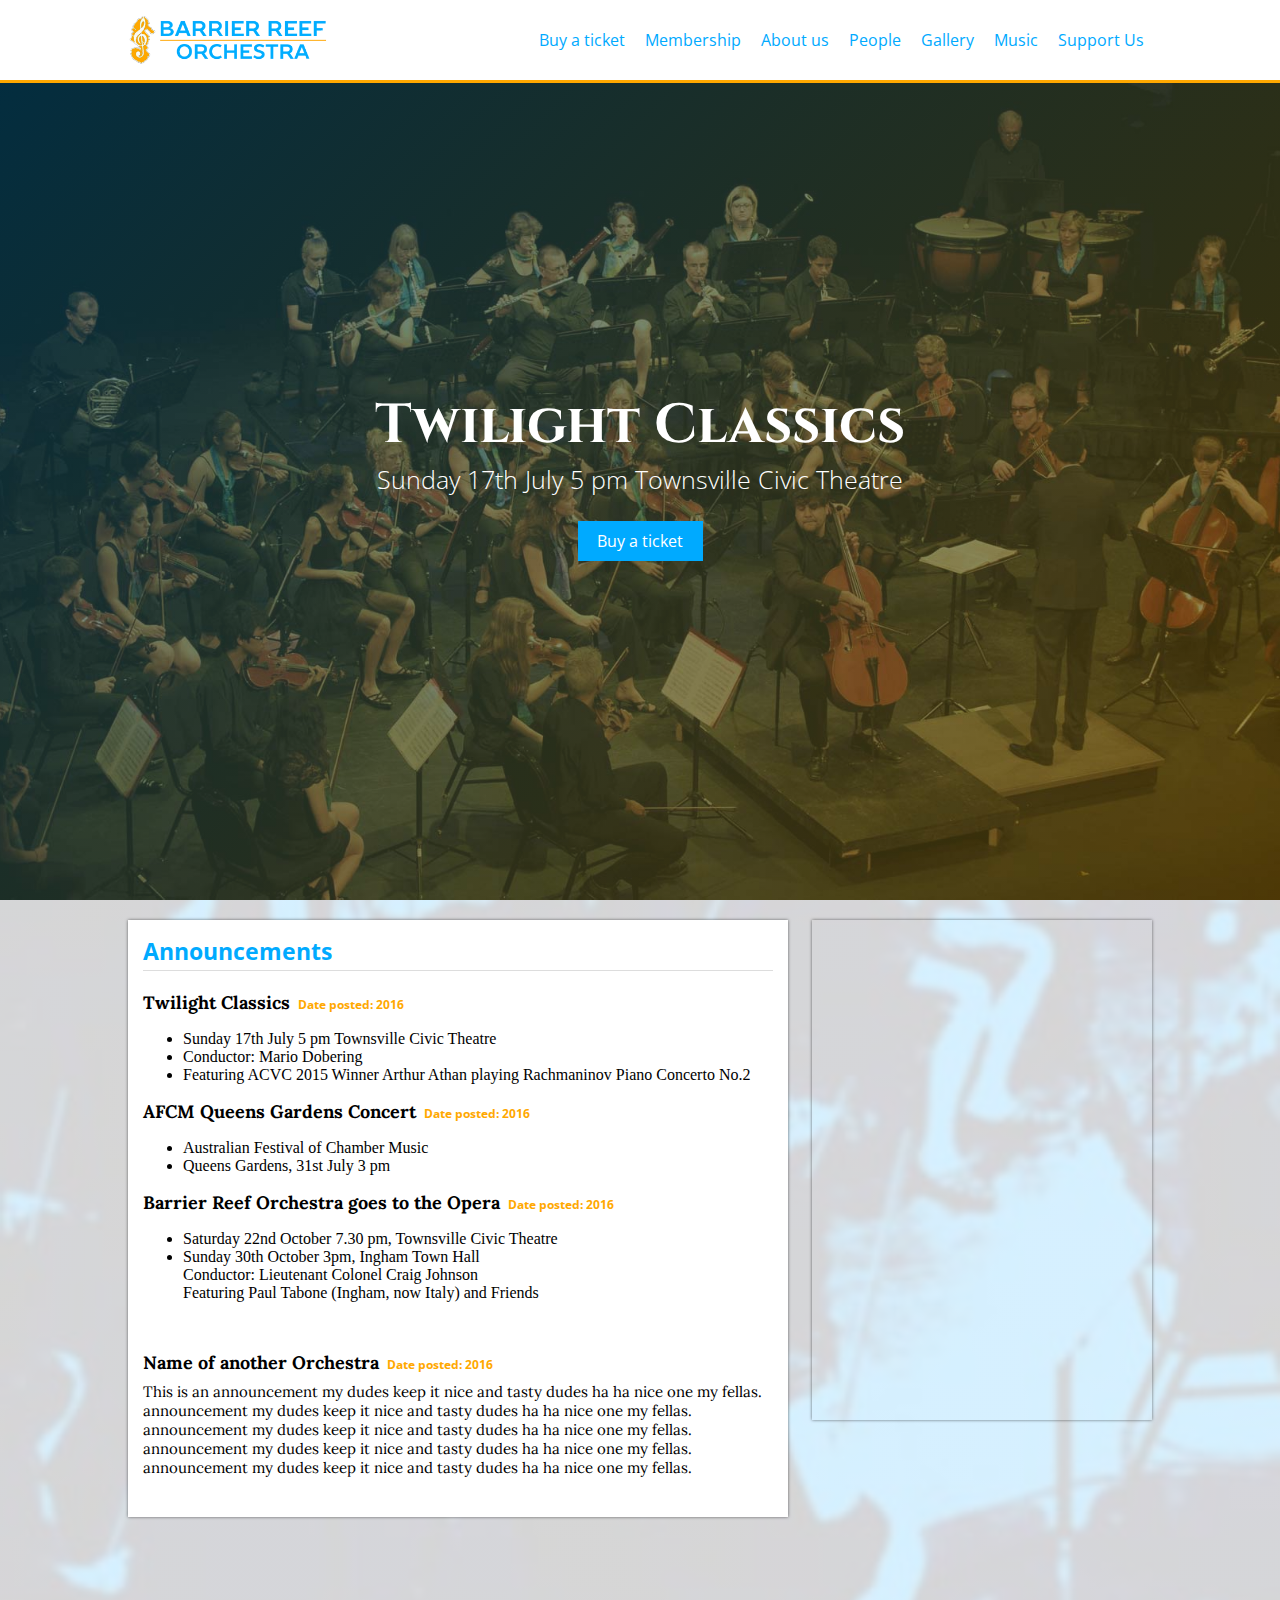
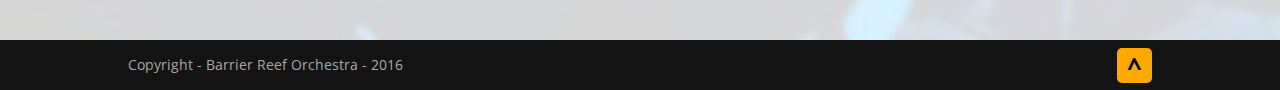
==== BRO/index.html @ 2f2d565d "links v2" ====
<html>
<head>
<title>Home - Barrier Reef Orchestra</title>
<script src="https://ajax.googleapis.com/ajax/libs/jquery/1.12.0/jquery.min.js"></script>
<link href='https://fonts.googleapis.com/css?family=Open+Sans:400,300,700|Cinzel|Lora' rel='stylesheet' type='text/css'>
<link href='index.css' rel="stylesheet" type="text/css">
<meta name="viewport" content="width=device-width, initial-scale=1.0">
</head>

<body>
<script> 
$(document).ready(function(){
    $("#mm-button").click(function(){
        $("#mobile-menu").animate({left: '0px'});
    });
    $("#mm-exit").click(function(){
        $("#mobile-menu").animate({left: '-100%'});
    });
});
</script> 
    <div id="mobile-menu">
        <p>MENU</p><div id="mm-exit"></div>
        <hr>
        <a class="logo" href="index.html"><img alt="LOGO" src="images/logo.png"></a>
        <a href="https://whatson.townsville.qld.gov.au/categories/ticketshop">Buy a ticket</a>
        <a href="people.html">People</a>
        <a href="gallery.html">Gallery</a>
        <a href="music.html">Music</a>
        <a href="form.html">Support Us</a>
    </div>
    
    
    <div id="spotlight-frame">
        <nav>
            <div id="nav-inner">
                <a class="logo" href="index.html"><img alt="LOGO" src="images/logo.png"></a>
                <a href="https://whatson.townsville.qld.gov.au/categories/ticketshop">Buy a ticket</a>
                <a href="memberform.html">Membership</a>
                <a href="aboutus.html">About us</a>
                <a href="people.html">People</a>
                <a href="gallery.html">Gallery</a>
                <a href="Music.html">Music</a>
                <a href="form.html">Support Us</a>
                
                <div id="mm-button"></div>
            </div>
        </nav>
        
        <div id="spotlight-inner">
            <h1>Twilight Classics</h1>
            <h2>Sunday 17th July 5 pm Townsville Civic Theatre</h2>
            <a href="https://whatson.townsville.qld.gov.au/categories/ticketshop"><button>Buy a ticket</button></a>
        </div>
    </div>
    
    <div id="content-wrapper">
        <div id="left-column">
            <h1>Announcements<h1><hr>
                
            <h2>Twilight Classics</h2><h3>Date posted: 2016</h3>
            <ul>
            <li>Sunday 17th July 5 pm Townsville Civic Theatre</li>
            <li>Conductor: Mario Dobering</li>
            <li>Featuring ACVC 2015 Winner Arthur Athan playing Rachmaninov Piano Concerto No.2</li></ul>
              
            <h2>AFCM Queens Gardens Concert</h2><h3>Date posted: 2016</h3>
            <ul><li>Australian Festival of Chamber Music</li><li>Queens Gardens, 31st July 3 pm</li></ul>
            
            <h2>Barrier Reef Orchestra goes to the Opera</h2><h3>Date posted: 2016</h3>
            <ul> <li>Saturday 22nd October 7.30 pm, Townsville Civic Theatre </li><li>Sunday 30th October 3pm, Ingham Town Hall</li>
            Conductor: Lieutenant Colonel Craig Johnson <br>
            Featuring Paul Tabone (Ingham, now Italy) and Friends</ul></p>
        
                
            <h2>Name of another Orchestra</h2><h3>Date posted: 2016</h3>
            <p>This is an announcement my dudes keep it nice and tasty dudes ha ha nice one my fellas. announcement my dudes keep it nice and tasty dudes ha ha nice one my fellas. announcement my dudes keep it nice and tasty dudes ha ha nice one my fellas. announcement my dudes keep it nice and tasty dudes ha ha nice one my fellas. announcement my dudes keep it nice and tasty dudes ha ha nice one my fellas.</p>
            
              
        </div>
        
        <div id="facebook-feed">
            <iframe src="https://www.facebook.com/plugins/page.php?href=https%3A%2F%2Fwww.facebook.com%2Fnqorchestra&tabs=timeline&width=340&height=500&small_header=false&adapt_container_width=true&hide_cover=false&show_facepile=true&appId" width="340" height="500" style="border:none;overflow:hidden" scrolling="no" frameborder="0" allowTransparency="true"></iframe>
        </div>
    </div>
            
    <div id="footer">
        <div id="footer-inner">
            <p>Copyright - Barrier Reef Orchestra - 2016</p>
            <a href="#top"><button>^</button></a>
        </div>        
    </div>
            
</body>

</html>
---- BRO/index.css ----
html, body {
    padding: 0px;
    margin: 0px;
    background: linear-gradient(rgba(255,255,255,0.8) 0%,rgba(255,255,255,0.8) 100%), url("images/background-body.jpg");
    background-size: cover;
}
#spotlight-frame {
    width: 100%;
    height: 100vh;
    background-color: green;
    background: linear-gradient(-45deg, rgba(219,157,0,0.3) 0%,rgba(0,146,214,0.3) 100%), url("images/site-bg.jpg");
    background-size: cover;
    background-position: center;
}
#mobile-menu {
    width: 100%;
    height: 100vh;
    background-color: rgba(0,0,15, 0.8);
    z-index: 9;
    position: absolute;
    padding-top: 10px;
    left: -100%;
}
#mobile-menu a {
    text-decoration: none;
    color: white;
    font-size: 22px;
    display: block;
    font-family: 'Open Sans', sans-serif;
    padding-top: 14px;
    padding-bottom: 14px;
    width: 90%;
    margin-left: 15px;
    border-bottom: 1px solid #6b6b6b;
}
#mobile-menu p {
    font-size: 35px;
    color: #a0a0a0;
    font-family: 'Open Sans', sans-serif;
    margin-bottom: 0px;
    margin-left: 15px;
    font-weight: 300;
    display: inline;
    padding: 0px;
}
#mobile-menu hr {
    background-color: #6b6b6b;
    border: none;
    height: 1px;
    padding: 0px;
    margin-bottom: 10px;
}
#mm-exit {
    width: 30px;
    height: 30px;
    background-image: url(images/mm-exit.png);
    background-size: cover;
    float: right;
    display: inline;
    margin-top: 5px;
    margin-right: 10px;
    cursor: pointer;
}
#mm-button {
    width: 50px;
    height: 50px;
    background-image: url(images/mm-img.png);
    border: 1px orange solid;
    border-radius: 4px;
    background-size: cover;
    display: none;
    float: left;
    position: absolute;
    left: 8px;
    cursor: pointer;
    transition: 0.2s;
}
nav {
    width: 100%;
    background-color: white;
    height: 65px;
    padding-top: 15px;
    border-bottom: 3px solid #FFA800;
}
#nav-inner {
    width: 1024px;
    height: 50px;
    margin-left: auto;
    margin-right: auto;
    line-height: 50px;
    text-align: right;
}
#nav-inner img {
    height: 50px;
    width: 200px;
    float: left;
}
#nav-inner a {
    padding-right: 20px;
    color: #00aaff;
    padding: 8px;
    font-family: 'Open Sans', sans-serif;
    text-decoration: none;
    transition: 0.2s;
    font-size: 16px;
}
#nav-inner a:hover {
    background-color: #00aaff;
    border-radius: 3px;
    color: white;
}
#nav-inner a.logo:hover{
    background-color:#FFFFFF;
}
#spotlight-inner {
    margin-top:25vh;
    width: 1024px;
    height: 140px;
    padding-top: 80px;
    padding-bottom: 80px;
    margin-right: auto;
    text-align: center;
    margin-left:auto;
}
#spotlight-inner h1 {
    font-size: 55px;
    color: white;
    padding: 0px;
    margin: 0px;
    font-family: 'Cinzel', serif;
}
#spotlight-inner h2 {
    font-size: 25px;
    color: white;
    padding: 0px;
    margin: 0px;
    font-family: 'Open Sans', sans-serif;
    font-weight: 300;
}
#spotlight-inner button {
    border: none;
    margin-top: 25px;
    padding: 9px;
    font-size: 16px;
    color: white;
    font-family: 'Open Sans', sans-serif;
    background-color: #00aaff;
    transition: 0.3s;
    width: 125px;
    cursor: pointer;
}
#spotlight-inner button:hover {
    background-color: #FFA800;
    transition: 0.3s;
    border-radius: 10px;
}
#content-wrapper {
    width: 1024px;
    height: 700;
    padding-top: 20px;
    padding-bottom: 20px;
    margin-left: auto;
    margin-right: auto;
}
#left-column {
    width: 630px;
    height: auto;
    padding: 15px;
    float: left;
    background-color: white;
    -webkit-box-shadow: 0px 0px 3px 0px rgba(0,0,0,0.55);
    -moz-box-shadow: 0px 0px 3px 0px rgba(0,0,0,0.55);
    box-shadow: 0px 0px 3px 0px rgba(0,0,0,0.55);
}
#left-column h1{
    font-family: 'Open Sans', sans-serif;
    color: #00aaff;
    padding: 0px;
    margin: 0px;
    font-size: 23px;
}
#left-column h2{
    font-family: 'Lora', serif;
    color: black;
    padding: 0px;
    margin: 0px;
    font-size: 18px;
    display: inline;
}
#left-column h3{
    font-family: 'Open Sans', serif;
    color: #FFA800;
    padding-left: 8px;
    margin: 0px;
    font-size: 12px;
    display: inline;
}
#left-column p{
    font-family: 'Lora', sans-serif;
    color: black;
    margin: 0px;
    font-size: 15px;
    padding-bottom: 25px;
    padding-top: 8px;
}
#left-column hr {
    background-color: #dddddd;
    height: 1px;
    border: none;
    margin-top: 3px;
    margin-bottom: 20px;
}
#facebook-feed {
    width: 340px;
    height: auto;
    float: right;
    -webkit-box-shadow: 0px 0px 3px 0px rgba(0,0,0,0.55);
    -moz-box-shadow: 0px 0px 3px 0px rgba(0,0,0,0.55);
    box-shadow: 0px 0px 3px 0px rgba(0,0,0,0.55);
}
#footer {
    width: 100%;
    height: 50px;
    background-color: #141414;
}
#footer-inner {
    width: 1024px;
    height: auto;
    line-height: 50px;
    margin-left: auto;
    margin-right: auto; 
}
#footer-inner p {
    font-family: 'Open Sans', sans-serif;
    font-size: 14px;
    margin: 0px;
    color: #a8a8a8;
    padding: 0px;
    display: inline;
}
#footer-inner button {
    font-size: 26px;
    width: 35px;
    float: right;
    font-weight: 700;
    margin-top: 8px;
    border: none;
    border-radius: 5px;
    height: 35px;
    cursor: pointer;
    font-family: 'Open Sans', sans-serif;
    background-color: #FFA800;
    transition: 0.2s;
}
#footer-inner button:hover {
    background-color: #00aaff;
    color: white;
}


@media only screen and (max-width: 1050px){
    nav {
        height: 55px;
        padding-top: 5px;
    }
    #mm-button {
        display: inline-block;
    }
    #nav-inner {
        width: 100%;
        text-align: center;
    }
    #nav-inner img {
        height: 40px;
        width: 170px;
        float: none;
        padding-top: 5px;
    }
    #spotlight-inner {
        width: 80%;
    }
    #spotlight-inner h1 {
        font-size: 48px;
    }
    #spotlight-inner h2 {
        font-size: 20px;
    }
    #nav-inner a {
        display: none;
    }
    #left-column {
        width: 90%;
        float: inherit;
        margin-left: auto;
        margin-right: auto;
        height: auto;
    }
    #facebook-feed {
        display: none;
    }
    #content-wrapper {
        width: 100%;
    }
    #footer-inner {
        width: 90%;
    }
}


@media only screen and (max-width: 600px) {
    #footer{
        display: none;
    }
        #spotlight-inner h1 {
        font-size: 38px;
    }
    #spotlight-inner h2 {
        font-size: 18px;
    }
    #spotlight-inner button {
        font-size: 12px;
    }
}
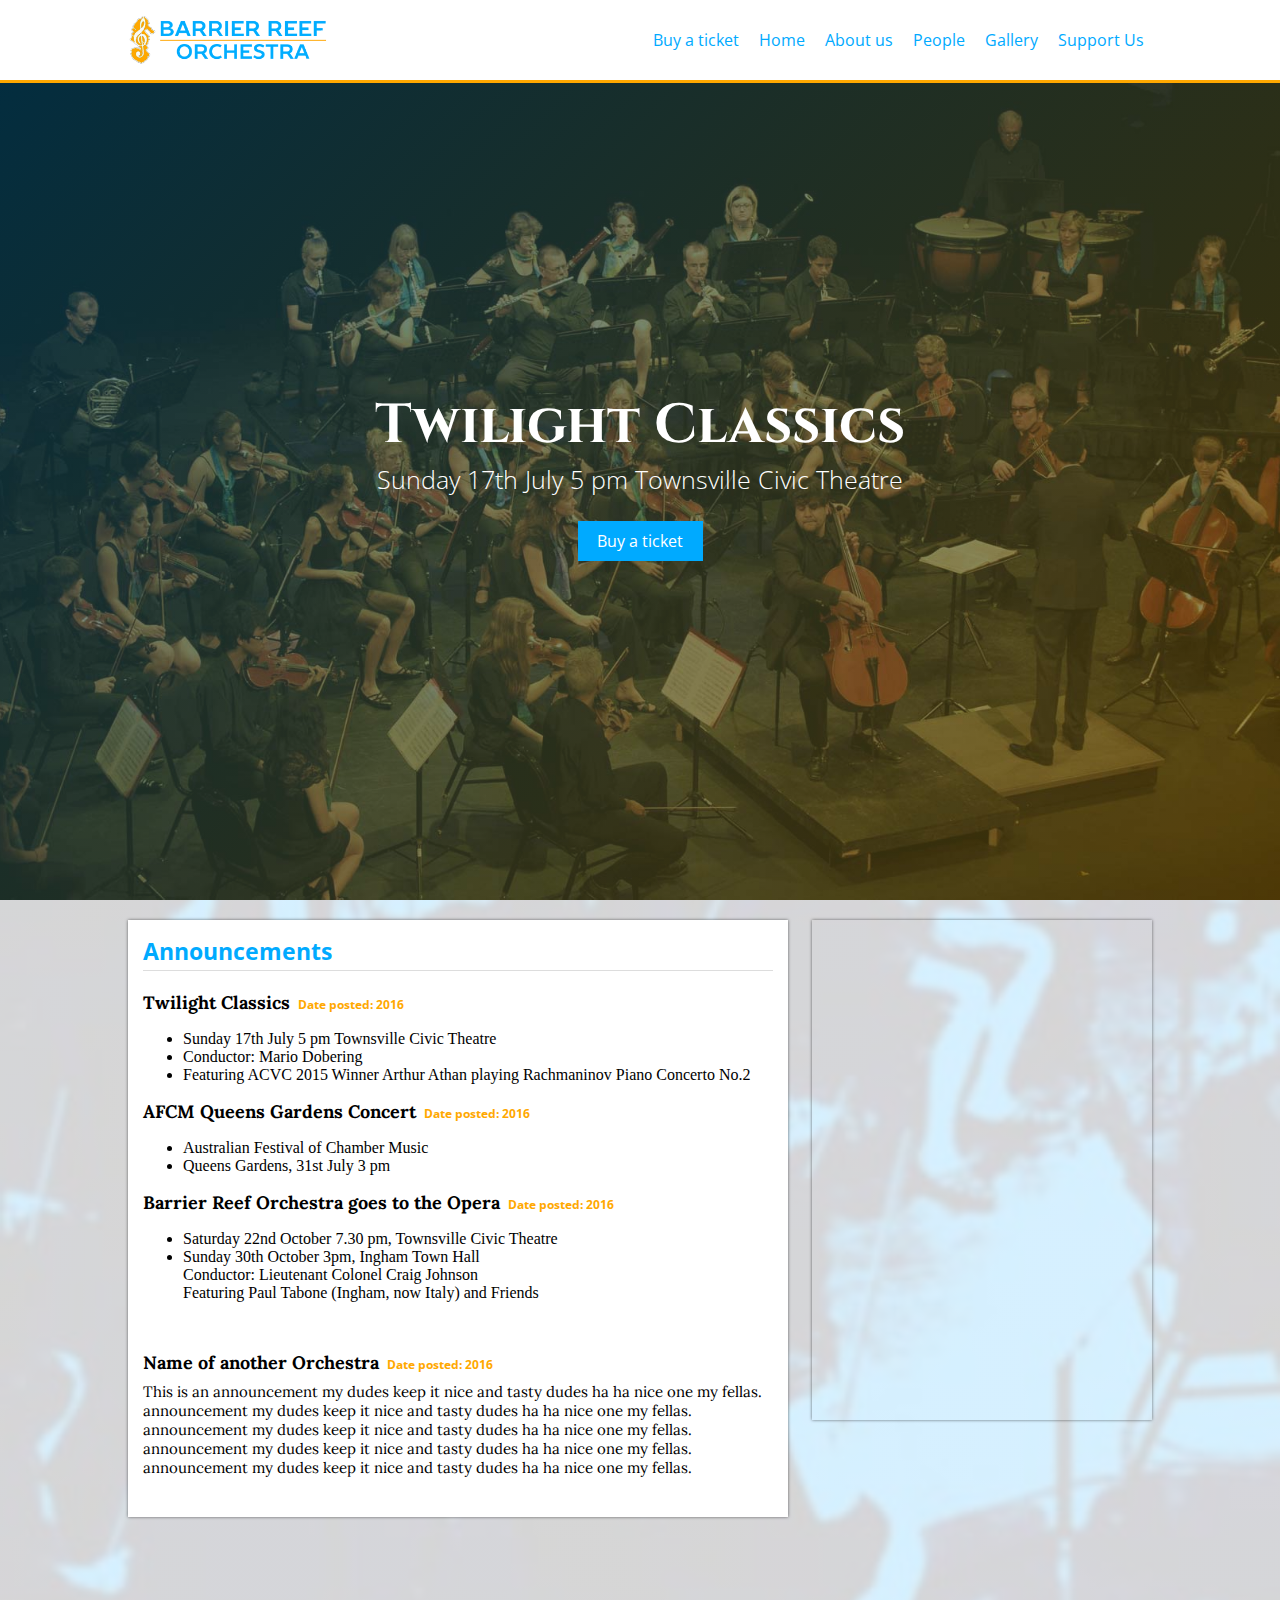
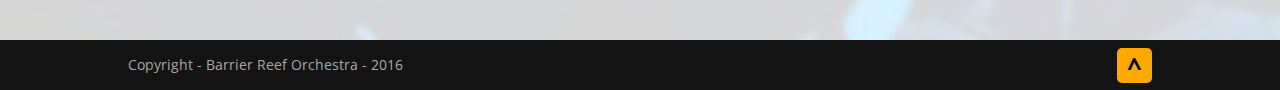
==== commit 92868525: "Linked pages together" ====
--- a/BRO/index.html
+++ b/BRO/index.html
@@ -23,9 +23,10 @@
         <hr>
         <a class="logo" href="index.html"><img alt="LOGO" src="images/logo.png"></a>
         <a href="https://whatson.townsville.qld.gov.au/categories/ticketshop">Buy a ticket</a>
+        <a href="index.html">Home</a>
+        <a href="aboutus.html">About us</a>
         <a href="people.html">People</a>
         <a href="gallery.html">Gallery</a>
-        <a href="music.html">Music</a>
         <a href="form.html">Support Us</a>
     </div>
     
@@ -35,11 +36,10 @@
             <div id="nav-inner">
                 <a class="logo" href="index.html"><img alt="LOGO" src="images/logo.png"></a>
                 <a href="https://whatson.townsville.qld.gov.au/categories/ticketshop">Buy a ticket</a>
-                <a href="memberform.html">Membership</a>
+                <a href="index.html">Home</a>
                 <a href="aboutus.html">About us</a>
                 <a href="people.html">People</a>
                 <a href="gallery.html">Gallery</a>
-                <a href="Music.html">Music</a>
                 <a href="form.html">Support Us</a>
                 
                 <div id="mm-button"></div>
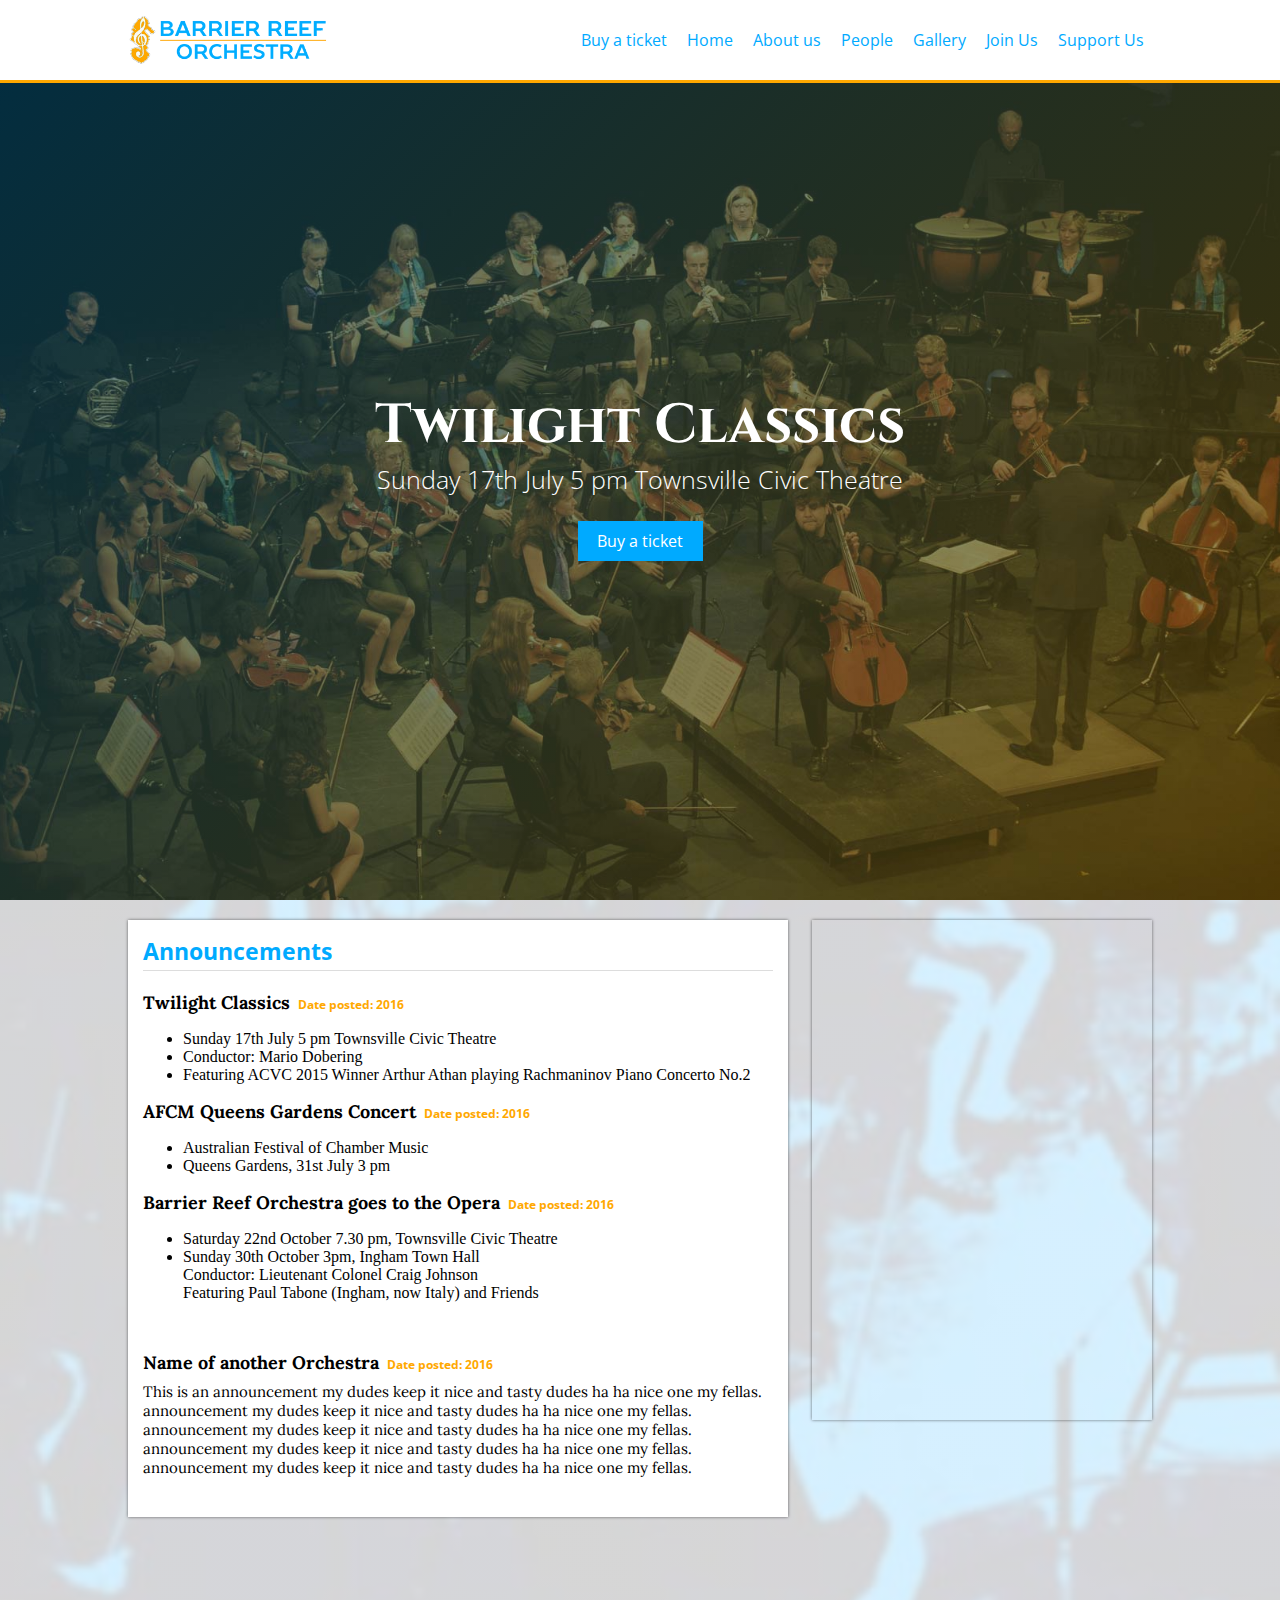
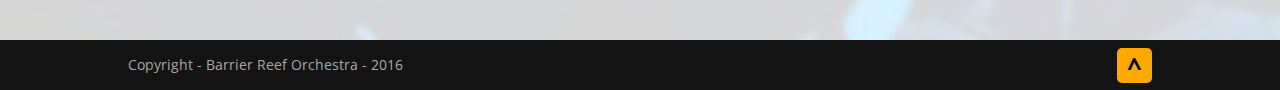
==== commit dc3f7729: "Memberform" ====
--- a/BRO/index.html
+++ b/BRO/index.html
@@ -27,6 +27,7 @@
         <a href="aboutus.html">About us</a>
         <a href="people.html">People</a>
         <a href="gallery.html">Gallery</a>
+        <a href="memberform.html">Join Us</a>
         <a href="form.html">Support Us</a>
     </div>
     
@@ -40,6 +41,7 @@
                 <a href="aboutus.html">About us</a>
                 <a href="people.html">People</a>
                 <a href="gallery.html">Gallery</a>
+                <a href="memberform.html">Join Us</a>
                 <a href="form.html">Support Us</a>
                 
                 <div id="mm-button"></div>
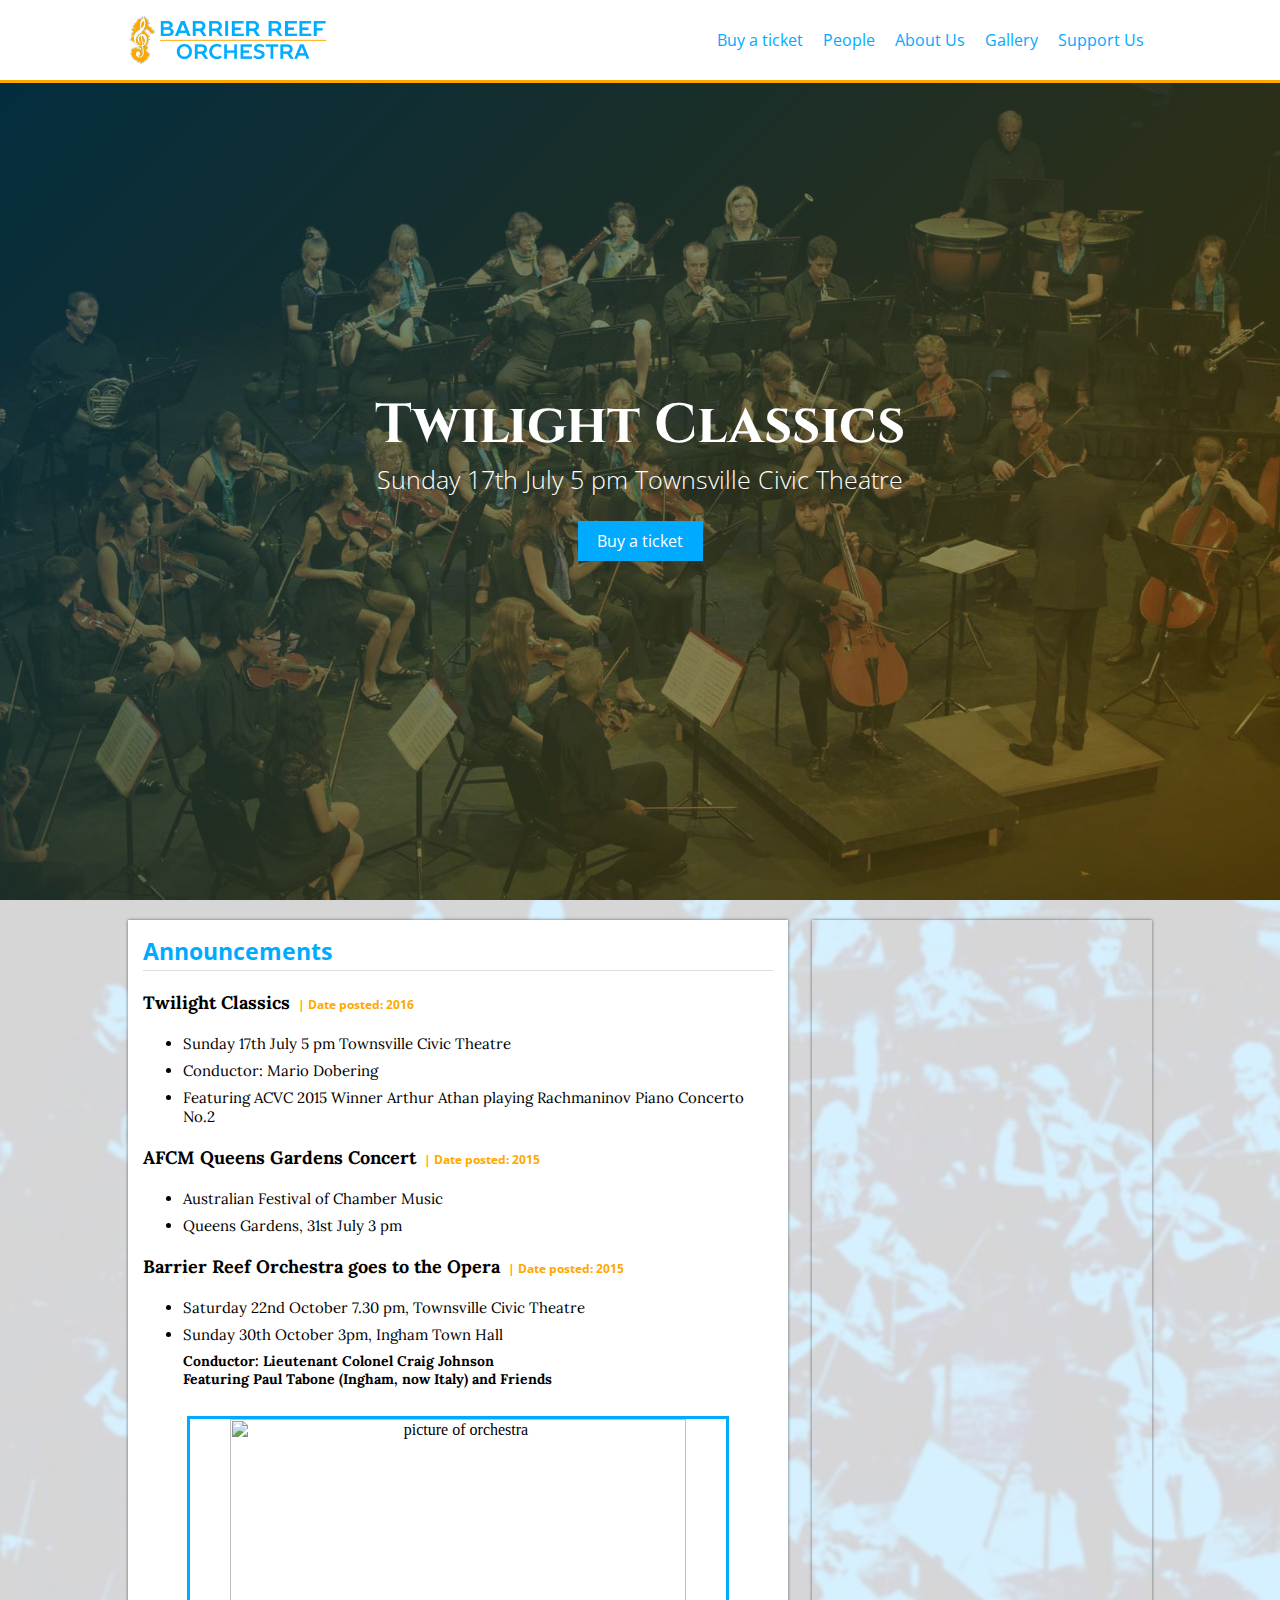
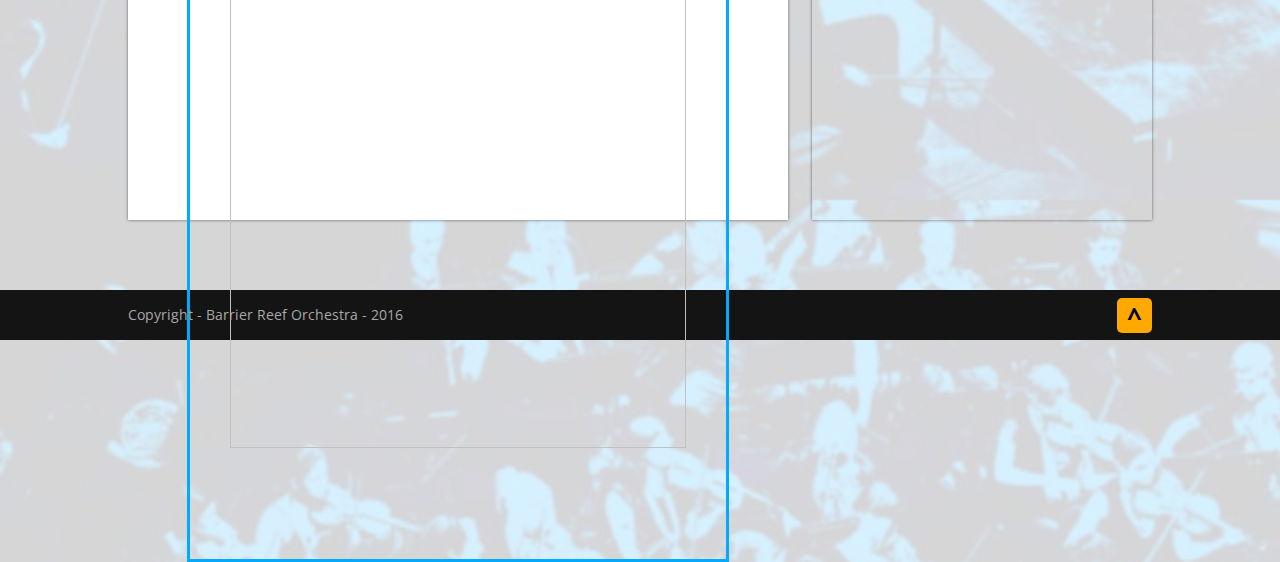
==== commit b30b5378: "FINAL TOUCHES" ====
--- a/BRO/index.html
+++ b/BRO/index.html
@@ -21,28 +21,22 @@
     <div id="mobile-menu">
         <p>MENU</p><div id="mm-exit"></div>
         <hr>
-        <a class="logo" href="index.html"><img alt="LOGO" src="images/logo.png"></a>
         <a href="https://whatson.townsville.qld.gov.au/categories/ticketshop">Buy a ticket</a>
-        <a href="index.html">Home</a>
-        <a href="aboutus.html">About us</a>
         <a href="people.html">People</a>
+        <a href="aboutus.html">About Us</a>
         <a href="gallery.html">Gallery</a>
-        <a href="memberform.html">Join Us</a>
         <a href="form.html">Support Us</a>
     </div>
-    
     
     <div id="spotlight-frame">
         <nav>
             <div id="nav-inner">
                 <a class="logo" href="index.html"><img alt="LOGO" src="images/logo.png"></a>
-                <a href="https://whatson.townsville.qld.gov.au/categories/ticketshop">Buy a ticket</a>
-                <a href="index.html">Home</a>
-                <a href="aboutus.html">About us</a>
-                <a href="people.html">People</a>
-                <a href="gallery.html">Gallery</a>
-                <a href="memberform.html">Join Us</a>
-                <a href="form.html">Support Us</a>
+                <a class="m-hide" href="https://whatson.townsville.qld.gov.au/categories/ticketshop">Buy a ticket</a>
+                <a class="m-hide" href="people.html">People</a>
+                <a class="m-hide" href="aboutus.html">About Us</a>
+                <a class="m-hide" href="gallery.html">Gallery</a>
+                <a class="m-hide" href="form.html">Support Us</a>
                 
                 <div id="mm-button"></div>
             </div>
@@ -59,30 +53,28 @@
         <div id="left-column">
             <h1>Announcements<h1><hr>
                 
-            <h2>Twilight Classics</h2><h3>Date posted: 2016</h3>
+            <h2>Twilight Classics</h2><h3>| Date posted: 2016</h3>
             <ul>
             <li>Sunday 17th July 5 pm Townsville Civic Theatre</li>
             <li>Conductor: Mario Dobering</li>
             <li>Featuring ACVC 2015 Winner Arthur Athan playing Rachmaninov Piano Concerto No.2</li></ul>
               
-            <h2>AFCM Queens Gardens Concert</h2><h3>Date posted: 2016</h3>
+            <h2>AFCM Queens Gardens Concert</h2><h3>| Date posted: 2015</h3>
             <ul><li>Australian Festival of Chamber Music</li><li>Queens Gardens, 31st July 3 pm</li></ul>
             
-            <h2>Barrier Reef Orchestra goes to the Opera</h2><h3>Date posted: 2016</h3>
+            <h2>Barrier Reef Orchestra goes to the Opera</h2><h3>| Date posted: 2015</h3>
             <ul> <li>Saturday 22nd October 7.30 pm, Townsville Civic Theatre </li><li>Sunday 30th October 3pm, Ingham Town Hall</li>
-            Conductor: Lieutenant Colonel Craig Johnson <br>
-            Featuring Paul Tabone (Ingham, now Italy) and Friends</ul></p>
-        
-                
-            <h2>Name of another Orchestra</h2><h3>Date posted: 2016</h3>
-            <p>This is an announcement my dudes keep it nice and tasty dudes ha ha nice one my fellas. announcement my dudes keep it nice and tasty dudes ha ha nice one my fellas. announcement my dudes keep it nice and tasty dudes ha ha nice one my fellas. announcement my dudes keep it nice and tasty dudes ha ha nice one my fellas. announcement my dudes keep it nice and tasty dudes ha ha nice one my fellas.</p>
+            <p>Conductor: Lieutenant Colonel Craig Johnson <br>
+                Featuring Paul Tabone (Ingham, now Italy) and Friends</ul></p>
+                <center><img alt="picture of orchestra" src="Gallery Images/P1150772.jpg"></center>
             
               
         </div>
         
         <div id="facebook-feed">
-            <iframe src="https://www.facebook.com/plugins/page.php?href=https%3A%2F%2Fwww.facebook.com%2Fnqorchestra&tabs=timeline&width=340&height=500&small_header=false&adapt_container_width=true&hide_cover=false&show_facepile=true&appId" width="340" height="500" style="border:none;overflow:hidden" scrolling="no" frameborder="0" allowTransparency="true"></iframe>
+            <iframe src="https://www.facebook.com/plugins/page.php?href=https%3A%2F%2Fwww.facebook.com%2Fnqorchestra&tabs=timeline&width=340&height=900&small_header=false&adapt_container_width=true&hide_cover=false&show_facepile=true&appId" width="340" height="900" style="border:none;overflow:hidden" scrolling="no" frameborder="0" allowTransparency="true"></iframe>
         </div>
+        
     </div>
             
     <div id="footer">
@@ -91,7 +83,6 @@
             <a href="#top"><button>^</button></a>
         </div>        
     </div>
-            
 </body>
 
 </html>
--- a/BRO/index.css
+++ b/BRO/index.css
@@ -3,6 +3,7 @@
     margin: 0px;
     background: linear-gradient(rgba(255,255,255,0.8) 0%,rgba(255,255,255,0.8) 100%), url("images/background-body.jpg");
     background-size: cover;
+    height: 100%;
 }
 #spotlight-frame {
     width: 100%;
@@ -104,6 +105,9 @@
     transition: 0.2s;
     font-size: 16px;
 }
+.m-hide {
+    display: inline;
+    }
 #nav-inner a:hover {
     background-color: #00aaff;
     border-radius: 3px;
@@ -156,7 +160,7 @@
 }
 #content-wrapper {
     width: 1024px;
-    height: 700;
+    height: 950px;
     padding-top: 20px;
     padding-bottom: 20px;
     margin-left: auto;
@@ -164,7 +168,7 @@
 }
 #left-column {
     width: 630px;
-    height: auto;
+    height: 870px;
     padding: 15px;
     float: left;
     background-color: white;
@@ -190,18 +194,28 @@
 #left-column h3{
     font-family: 'Open Sans', serif;
     color: #FFA800;
+    text-align: right;
     padding-left: 8px;
     margin: 0px;
     font-size: 12px;
     display: inline;
+}
+#left-column li{
+    font-family: 'Lora', sans-serif;
+    color: black;
+    margin: 0px;
+    font-size: 15px;
+    padding-bottom: 4px;
+    padding-top: 4px;
 }
 #left-column p{
     font-family: 'Lora', sans-serif;
     color: black;
     margin: 0px;
-    font-size: 15px;
-    padding-bottom: 25px;
-    padding-top: 8px;
+    font-size: 14px;
+    font-weight: 800;
+    padding-bottom: 4px;
+    padding-top: 4px;
 }
 #left-column hr {
     background-color: #dddddd;
@@ -209,6 +223,10 @@
     border: none;
     margin-top: 3px;
     margin-bottom: 20px;
+}
+#left-column img {
+    width: 85%;
+    border: 3px solid #00aaff;
 }
 #facebook-feed {
     width: 340px;
@@ -221,6 +239,7 @@
 #footer {
     width: 100%;
     height: 50px;
+    margin-top 100px;
     background-color: #141414;
 }
 #footer-inner {
@@ -266,6 +285,9 @@
     #mm-button {
         display: inline-block;
     }
+    #left-column img {
+        width: 60%;
+    }
     #nav-inner {
         width: 100%;
         text-align: center;
@@ -285,7 +307,7 @@
     #spotlight-inner h2 {
         font-size: 20px;
     }
-    #nav-inner a {
+    .m-hide {
         display: none;
     }
     #left-column {
@@ -320,4 +342,7 @@
     #spotlight-inner button {
         font-size: 12px;
     }
-}
+    #left-column img {
+        width: 85%;
+    }
+}
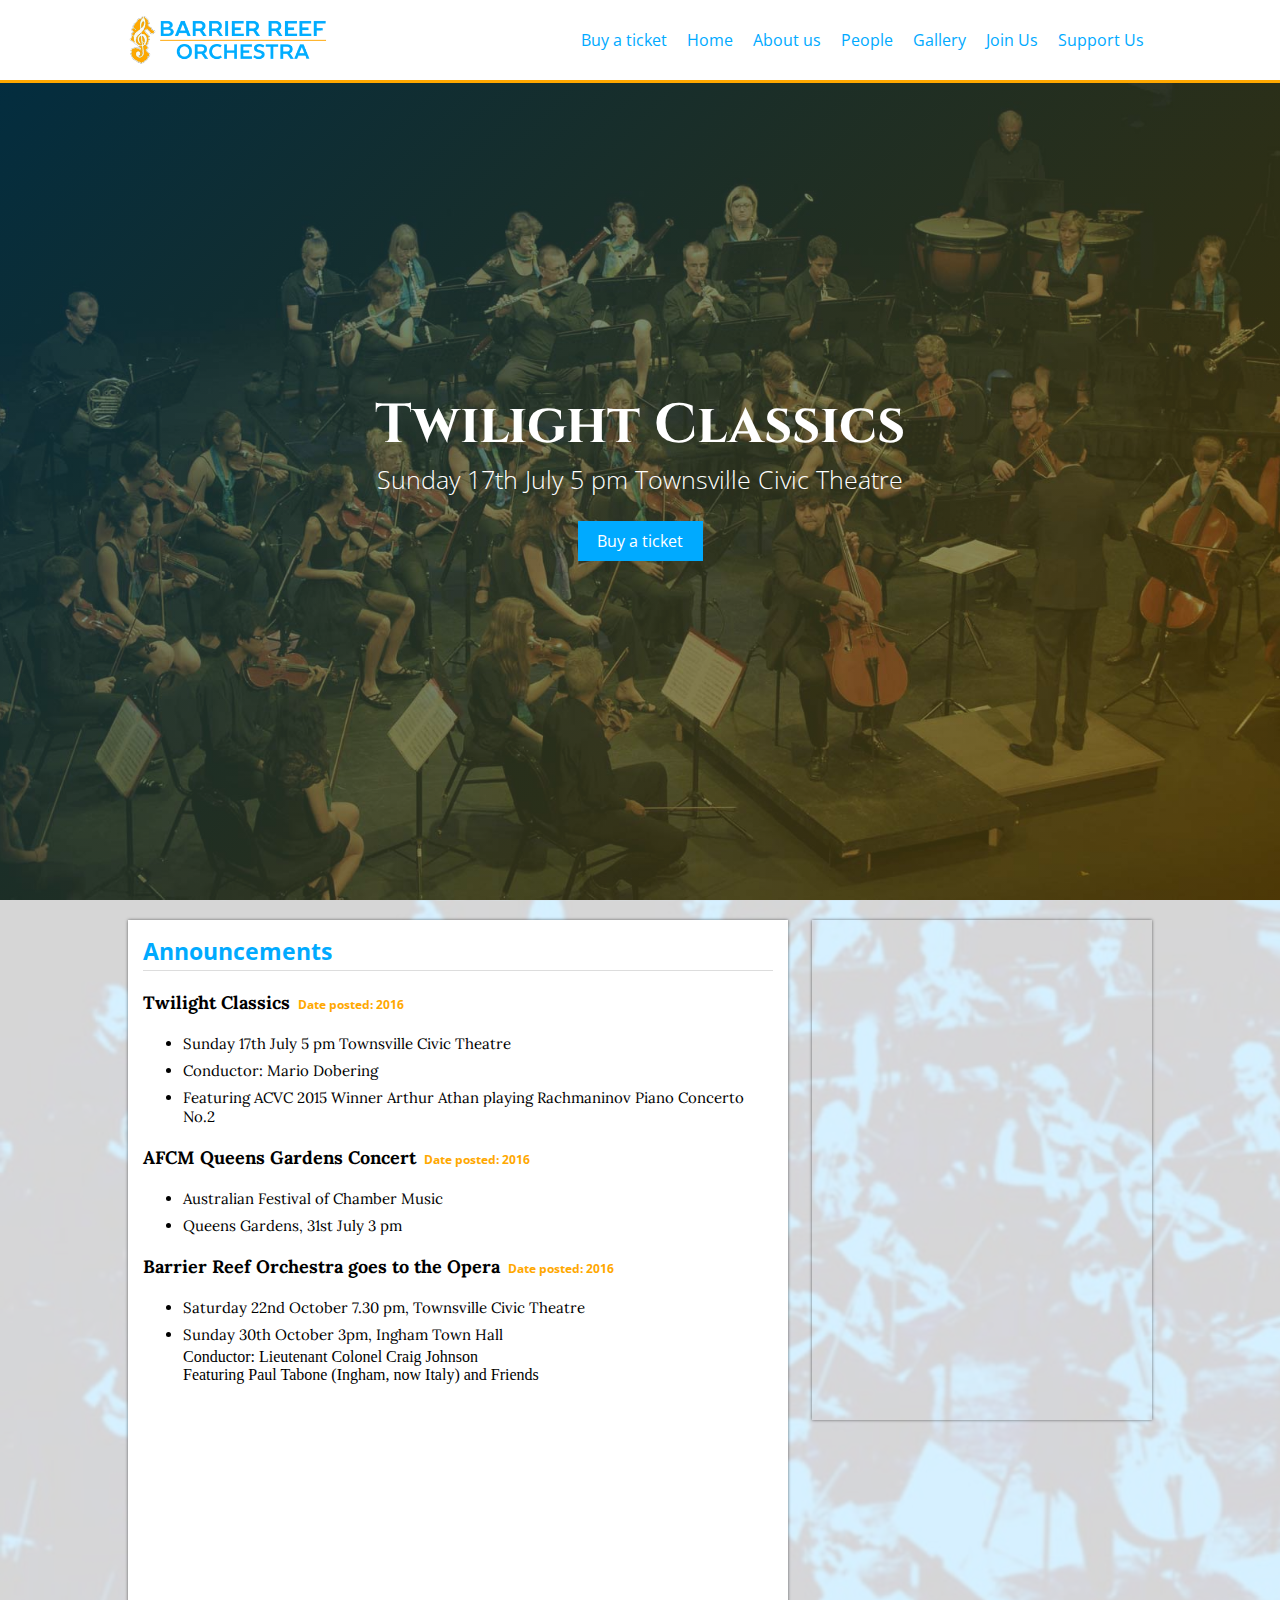
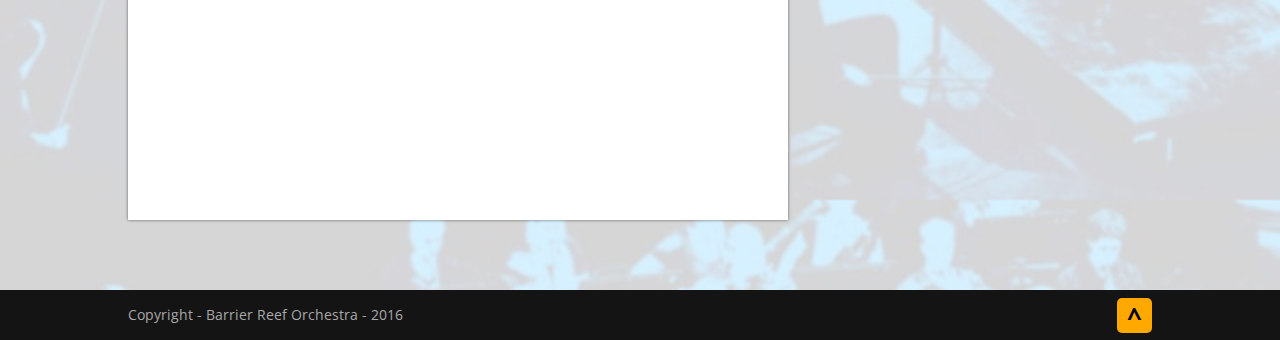
==== commit 485b07a9: "Removed filler paragraph in Announcements" ====
--- a/BRO/index.html
+++ b/BRO/index.html
@@ -21,22 +21,28 @@
     <div id="mobile-menu">
         <p>MENU</p><div id="mm-exit"></div>
         <hr>
+        <a class="logo" href="index.html"><img alt="LOGO" src="images/logo.png"></a>
         <a href="https://whatson.townsville.qld.gov.au/categories/ticketshop">Buy a ticket</a>
+        <a href="index.html">Home</a>
+        <a href="aboutus.html">About us</a>
         <a href="people.html">People</a>
-        <a href="aboutus.html">About Us</a>
         <a href="gallery.html">Gallery</a>
+        <a href="memberform.html">Join Us</a>
         <a href="form.html">Support Us</a>
     </div>
+    
     
     <div id="spotlight-frame">
         <nav>
             <div id="nav-inner">
                 <a class="logo" href="index.html"><img alt="LOGO" src="images/logo.png"></a>
-                <a class="m-hide" href="https://whatson.townsville.qld.gov.au/categories/ticketshop">Buy a ticket</a>
-                <a class="m-hide" href="people.html">People</a>
-                <a class="m-hide" href="aboutus.html">About Us</a>
-                <a class="m-hide" href="gallery.html">Gallery</a>
-                <a class="m-hide" href="form.html">Support Us</a>
+                <a href="https://whatson.townsville.qld.gov.au/categories/ticketshop">Buy a ticket</a>
+                <a href="index.html">Home</a>
+                <a href="aboutus.html">About us</a>
+                <a href="people.html">People</a>
+                <a href="gallery.html">Gallery</a>
+                <a href="memberform.html">Join Us</a>
+                <a href="form.html">Support Us</a>
                 
                 <div id="mm-button"></div>
             </div>
@@ -53,28 +59,28 @@
         <div id="left-column">
             <h1>Announcements<h1><hr>
                 
-            <h2>Twilight Classics</h2><h3>| Date posted: 2016</h3>
+            <h2>Twilight Classics</h2><h3>Date posted: 2016</h3>
             <ul>
             <li>Sunday 17th July 5 pm Townsville Civic Theatre</li>
             <li>Conductor: Mario Dobering</li>
             <li>Featuring ACVC 2015 Winner Arthur Athan playing Rachmaninov Piano Concerto No.2</li></ul>
               
-            <h2>AFCM Queens Gardens Concert</h2><h3>| Date posted: 2015</h3>
+            <h2>AFCM Queens Gardens Concert</h2><h3>Date posted: 2016</h3>
             <ul><li>Australian Festival of Chamber Music</li><li>Queens Gardens, 31st July 3 pm</li></ul>
             
-            <h2>Barrier Reef Orchestra goes to the Opera</h2><h3>| Date posted: 2015</h3>
+            <h2>Barrier Reef Orchestra goes to the Opera</h2><h3>Date posted: 2016</h3>
             <ul> <li>Saturday 22nd October 7.30 pm, Townsville Civic Theatre </li><li>Sunday 30th October 3pm, Ingham Town Hall</li>
-            <p>Conductor: Lieutenant Colonel Craig Johnson <br>
-                Featuring Paul Tabone (Ingham, now Italy) and Friends</ul></p>
-                <center><img alt="picture of orchestra" src="Gallery Images/P1150772.jpg"></center>
+            Conductor: Lieutenant Colonel Craig Johnson <br>
+            Featuring Paul Tabone (Ingham, now Italy) and Friends</ul></p>
+        
+                
             
               
         </div>
         
         <div id="facebook-feed">
-            <iframe src="https://www.facebook.com/plugins/page.php?href=https%3A%2F%2Fwww.facebook.com%2Fnqorchestra&tabs=timeline&width=340&height=900&small_header=false&adapt_container_width=true&hide_cover=false&show_facepile=true&appId" width="340" height="900" style="border:none;overflow:hidden" scrolling="no" frameborder="0" allowTransparency="true"></iframe>
+            <iframe src="https://www.facebook.com/plugins/page.php?href=https%3A%2F%2Fwww.facebook.com%2Fnqorchestra&tabs=timeline&width=340&height=500&small_header=false&adapt_container_width=true&hide_cover=false&show_facepile=true&appId" width="340" height="500" style="border:none;overflow:hidden" scrolling="no" frameborder="0" allowTransparency="true"></iframe>
         </div>
-        
     </div>
             
     <div id="footer">
@@ -83,6 +89,7 @@
             <a href="#top"><button>^</button></a>
         </div>        
     </div>
+            
 </body>
 
 </html>
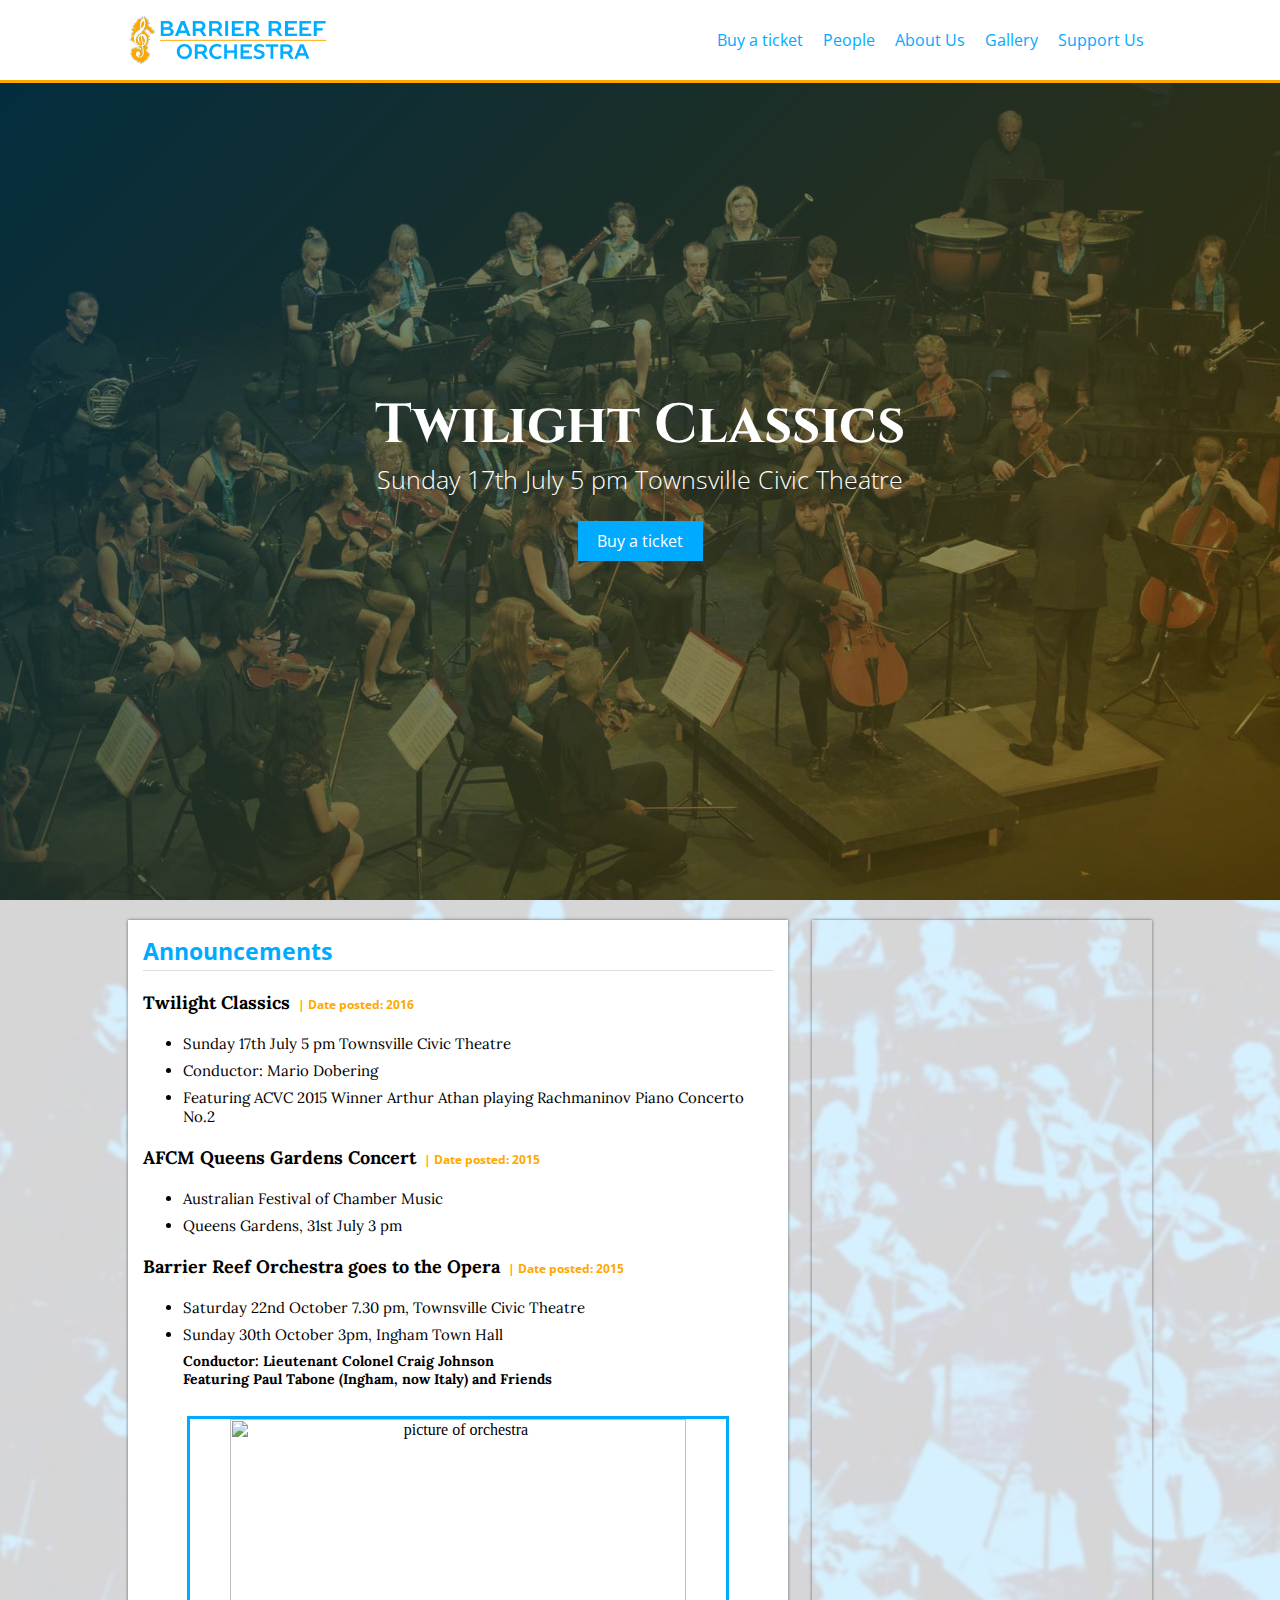
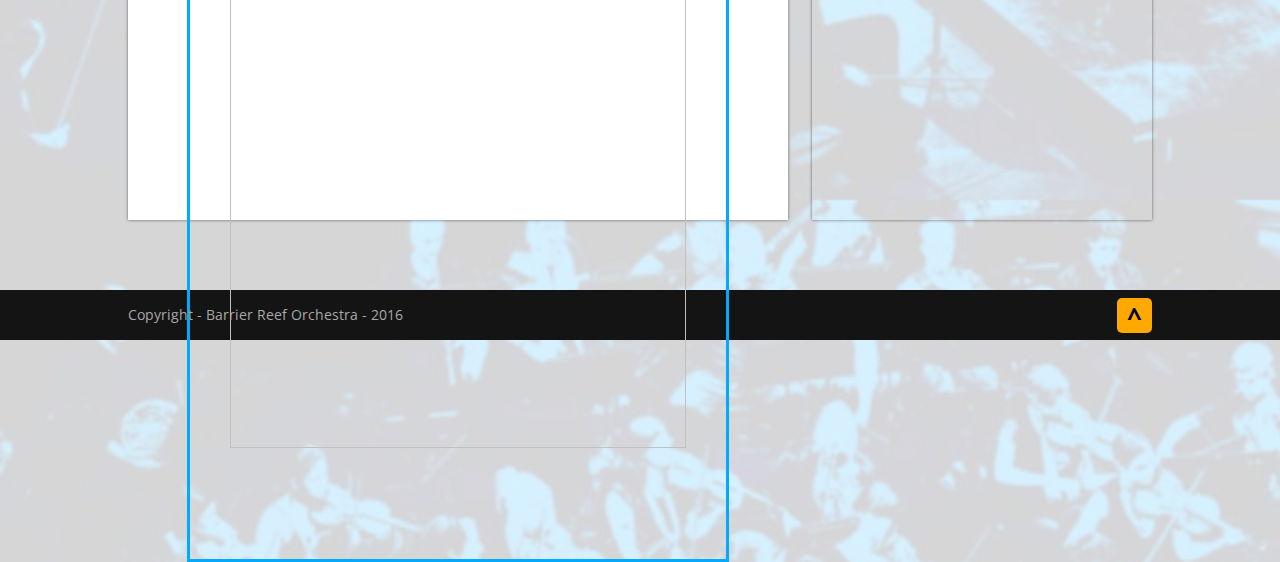
==== commit 12e02256: "upload attempt of declans final touchups" ====
--- a/BRO/index.html
+++ b/BRO/index.html
@@ -21,28 +21,22 @@
     <div id="mobile-menu">
         <p>MENU</p><div id="mm-exit"></div>
         <hr>
-        <a class="logo" href="index.html"><img alt="LOGO" src="images/logo.png"></a>
         <a href="https://whatson.townsville.qld.gov.au/categories/ticketshop">Buy a ticket</a>
-        <a href="index.html">Home</a>
-        <a href="aboutus.html">About us</a>
         <a href="people.html">People</a>
+        <a href="aboutus.html">About Us</a>
         <a href="gallery.html">Gallery</a>
-        <a href="memberform.html">Join Us</a>
         <a href="form.html">Support Us</a>
     </div>
-    
     
     <div id="spotlight-frame">
         <nav>
             <div id="nav-inner">
                 <a class="logo" href="index.html"><img alt="LOGO" src="images/logo.png"></a>
-                <a href="https://whatson.townsville.qld.gov.au/categories/ticketshop">Buy a ticket</a>
-                <a href="index.html">Home</a>
-                <a href="aboutus.html">About us</a>
-                <a href="people.html">People</a>
-                <a href="gallery.html">Gallery</a>
-                <a href="memberform.html">Join Us</a>
-                <a href="form.html">Support Us</a>
+                <a class="m-hide" href="https://whatson.townsville.qld.gov.au/categories/ticketshop">Buy a ticket</a>
+                <a class="m-hide" href="people.html">People</a>
+                <a class="m-hide" href="aboutus.html">About Us</a>
+                <a class="m-hide" href="gallery.html">Gallery</a>
+                <a class="m-hide" href="form.html">Support Us</a>
                 
                 <div id="mm-button"></div>
             </div>
@@ -59,28 +53,28 @@
         <div id="left-column">
             <h1>Announcements<h1><hr>
                 
-            <h2>Twilight Classics</h2><h3>Date posted: 2016</h3>
+            <h2>Twilight Classics</h2><h3>| Date posted: 2016</h3>
             <ul>
             <li>Sunday 17th July 5 pm Townsville Civic Theatre</li>
             <li>Conductor: Mario Dobering</li>
             <li>Featuring ACVC 2015 Winner Arthur Athan playing Rachmaninov Piano Concerto No.2</li></ul>
               
-            <h2>AFCM Queens Gardens Concert</h2><h3>Date posted: 2016</h3>
+            <h2>AFCM Queens Gardens Concert</h2><h3>| Date posted: 2015</h3>
             <ul><li>Australian Festival of Chamber Music</li><li>Queens Gardens, 31st July 3 pm</li></ul>
             
-            <h2>Barrier Reef Orchestra goes to the Opera</h2><h3>Date posted: 2016</h3>
+            <h2>Barrier Reef Orchestra goes to the Opera</h2><h3>| Date posted: 2015</h3>
             <ul> <li>Saturday 22nd October 7.30 pm, Townsville Civic Theatre </li><li>Sunday 30th October 3pm, Ingham Town Hall</li>
-            Conductor: Lieutenant Colonel Craig Johnson <br>
-            Featuring Paul Tabone (Ingham, now Italy) and Friends</ul></p>
-        
-                
+            <p>Conductor: Lieutenant Colonel Craig Johnson <br>
+                Featuring Paul Tabone (Ingham, now Italy) and Friends</ul></p>
+                <center><img alt="picture of orchestra" src="Gallery Images/P1150772.jpg"></center>
             
               
         </div>
         
         <div id="facebook-feed">
-            <iframe src="https://www.facebook.com/plugins/page.php?href=https%3A%2F%2Fwww.facebook.com%2Fnqorchestra&tabs=timeline&width=340&height=500&small_header=false&adapt_container_width=true&hide_cover=false&show_facepile=true&appId" width="340" height="500" style="border:none;overflow:hidden" scrolling="no" frameborder="0" allowTransparency="true"></iframe>
+            <iframe src="https://www.facebook.com/plugins/page.php?href=https%3A%2F%2Fwww.facebook.com%2Fnqorchestra&tabs=timeline&width=340&height=900&small_header=false&adapt_container_width=true&hide_cover=false&show_facepile=true&appId" width="340" height="900" style="border:none;overflow:hidden" scrolling="no" frameborder="0" allowTransparency="true"></iframe>
         </div>
+        
     </div>
             
     <div id="footer">
@@ -89,7 +83,6 @@
             <a href="#top"><button>^</button></a>
         </div>        
     </div>
-            
 </body>
 
-</html>
+</html>--- a/BRO/index.css
+++ b/BRO/index.css
@@ -345,4 +345,4 @@
     #left-column img {
         width: 85%;
     }
-}
+}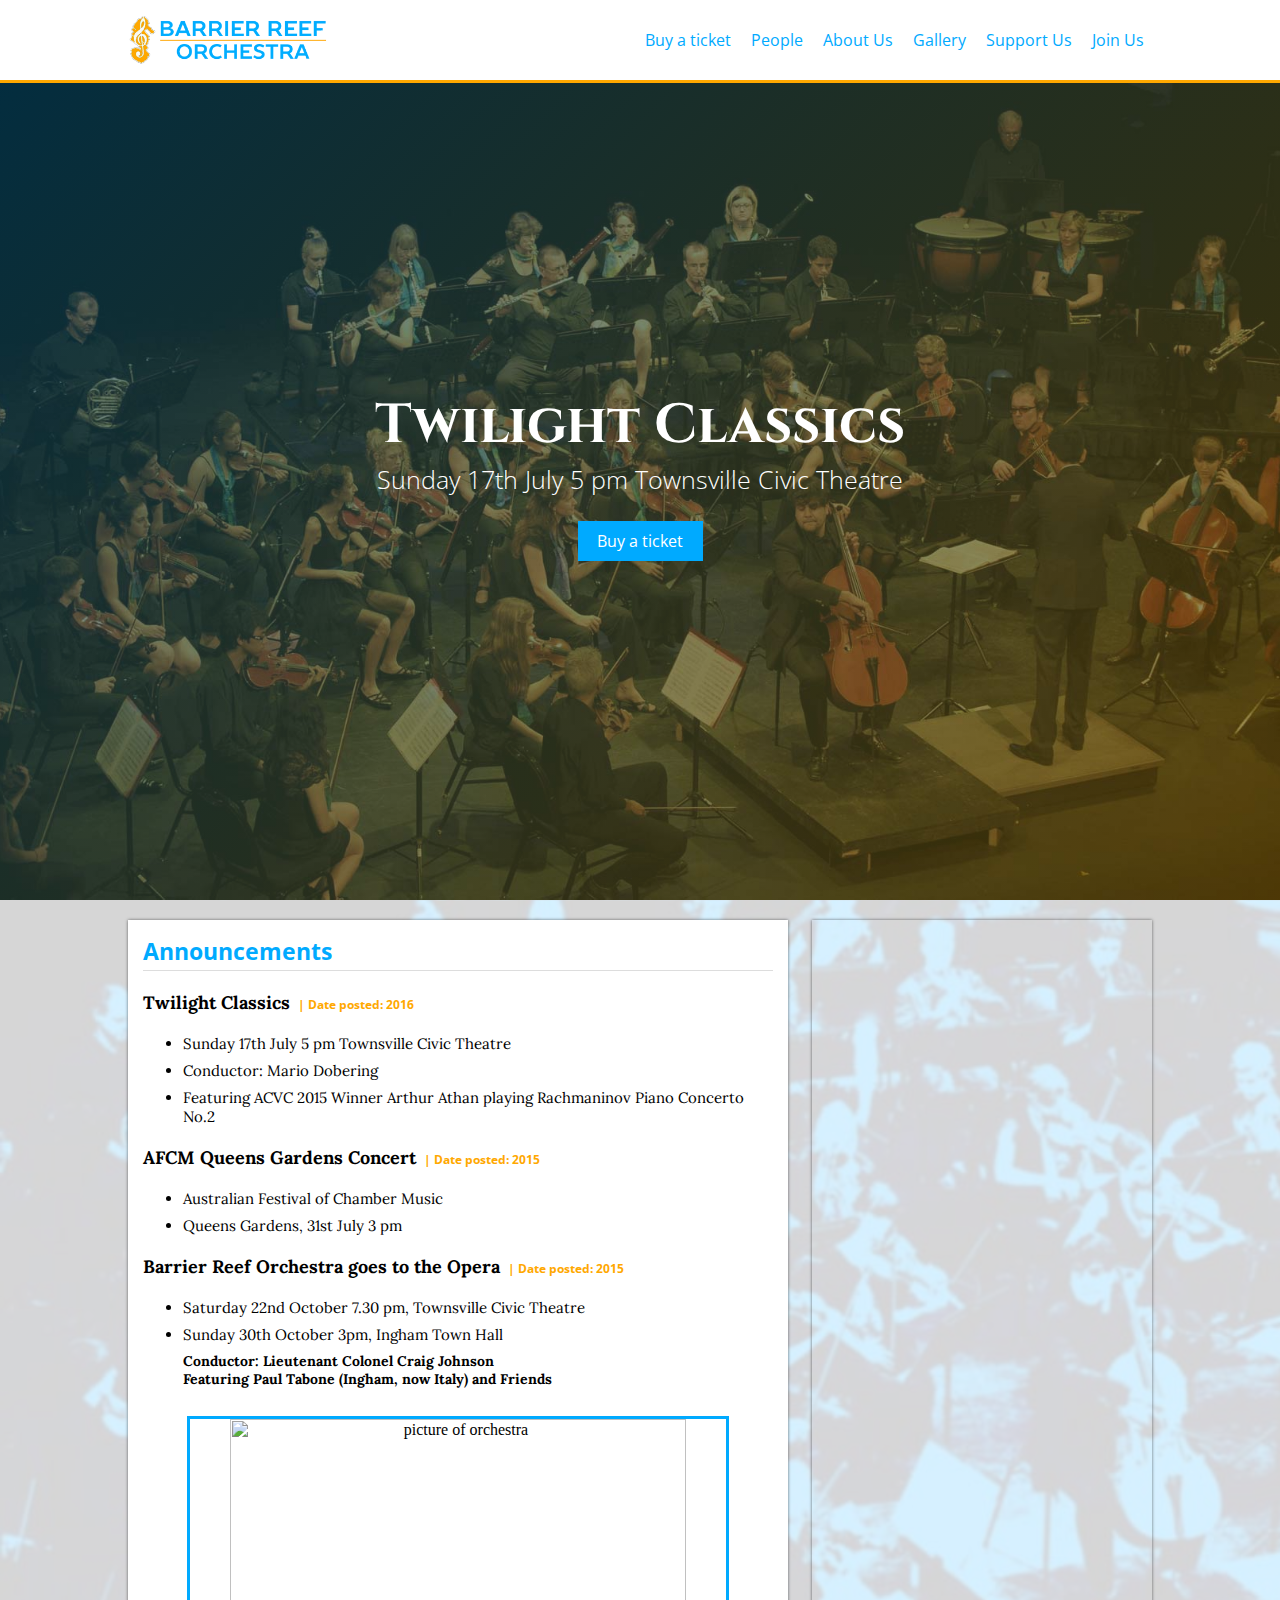
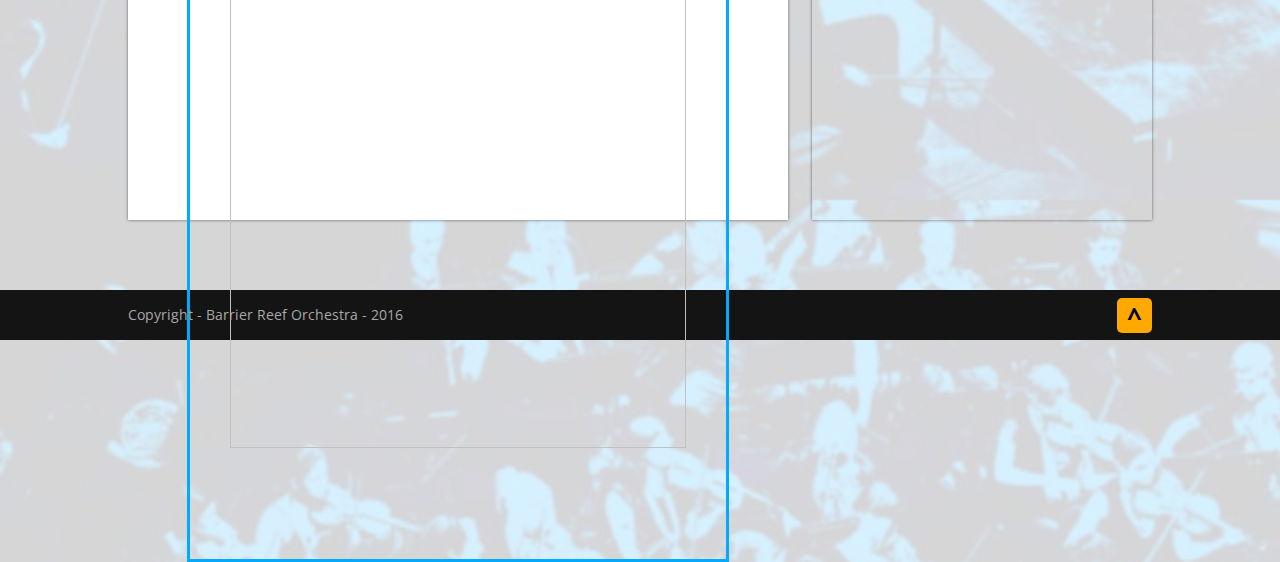
==== commit 9ee1575b: "Update index.html" ====
--- a/BRO/index.html
+++ b/BRO/index.html
@@ -26,6 +26,7 @@
         <a href="aboutus.html">About Us</a>
         <a href="gallery.html">Gallery</a>
         <a href="form.html">Support Us</a>
+        <a href="memberform.html">Join Us</a>
     </div>
     
     <div id="spotlight-frame">
@@ -37,6 +38,7 @@
                 <a class="m-hide" href="aboutus.html">About Us</a>
                 <a class="m-hide" href="gallery.html">Gallery</a>
                 <a class="m-hide" href="form.html">Support Us</a>
+                <a class="m-hide" href="memberform.html">Join Us</a>
                 
                 <div id="mm-button"></div>
             </div>
@@ -85,4 +87,4 @@
     </div>
 </body>
 
-</html>+</html>
